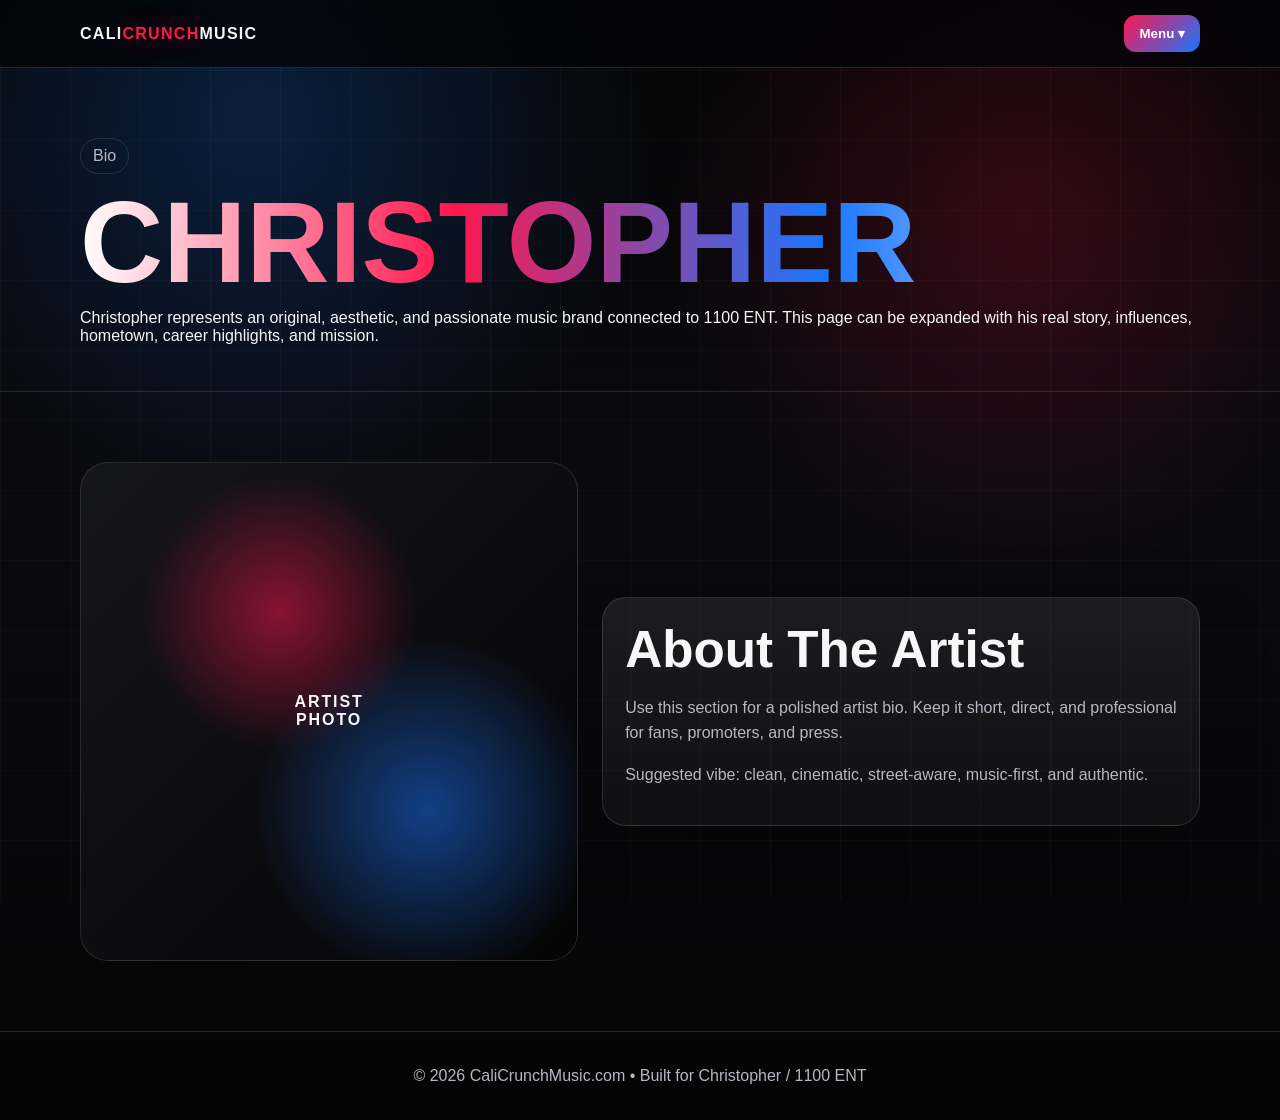
==== bio.html @ 86c89c6b "Add files via upload" ====
<!DOCTYPE html>
<html lang="en">
<head>
  <meta charset="UTF-8" />
  <meta name="viewport" content="width=device-width, initial-scale=1.0" />
  <title>Bio | CaliCrunchMusic</title>
  <meta name="description" content="Official music promotion website for Christopher and 1100 ENT." />
  <link rel="stylesheet" href="style.css" />
</head>
<body>

<nav class="nav">
  <div class="container nav-inner">
    <a class="brand" href="index.html">cali<span>crunch</span>music</a>
    <button class="menu-btn">Menu ▾</button>
    <div class="dropdown">
      <a href="index.html">Home</a>
      <a href="music.html">Music</a>
      <a href="bio.html">Bio</a>
      <a href="gallery.html">Gallery</a>
      <a href="merch.html">Merch</a>
      <a href="links.html">Links / Socials</a>
      <a href="contact.html">Booking / Contact</a>
    </div>
  </div>
</nav>


<main class="container page-hero">
  <span class="badge">Bio</span>
  <h1 class="gradient">Christopher</h1>
  <p class="lead">Christopher represents an original, aesthetic, and passionate music brand connected to 1100 ENT. This page can be expanded with his real story, influences, hometown, career highlights, and mission.</p>
</main>
<section class="section"><div class="container release">
  <div class="cover">Artist<br>Photo</div>
  <div class="card">
    <h2>About The Artist</h2>
    <p>Use this section for a polished artist bio. Keep it short, direct, and professional for fans, promoters, and press.</p>
    <p>Suggested vibe: clean, cinematic, street-aware, music-first, and authentic.</p>
  </div>
</div></section>


<footer class="footer">
  <div class="container">
    © <span id="year"></span> CaliCrunchMusic.com • Built for Christopher / 1100 ENT
  </div>
</footer>
<script src="script.js"></script>

</body>
</html>
---- style.css ----
:root{
  --bg:#050505;
  --panel:#0f0f12;
  --panel2:#17171c;
  --text:#f7f7f7;
  --muted:#b7b7c2;
  --red:#ff174d;
  --blue:#1976ff;
  --line:rgba(255,255,255,.12);
  --glow-red:0 0 24px rgba(255,23,77,.45);
  --glow-blue:0 0 24px rgba(25,118,255,.45);
}
*{box-sizing:border-box}
html{scroll-behavior:smooth}
body{
  margin:0;
  font-family:Arial, Helvetica, sans-serif;
  color:var(--text);
  background:
    radial-gradient(circle at 20% 10%, rgba(25,118,255,.22), transparent 28%),
    radial-gradient(circle at 80% 20%, rgba(255,23,77,.18), transparent 26%),
    linear-gradient(180deg,#050505,#0a0a0f 45%,#050505);
  min-height:100vh;
  overflow-x:hidden;
}
body::before{
  content:"";
  position:fixed; inset:0;
  background-image:url("assets/bg-studio.jpg");
  background-size:cover;
  background-position:center;
  opacity:.16;
  z-index:-3;
}
body::after{
  content:"";
  position:fixed; inset:0;
  background:linear-gradient(90deg, rgba(255,255,255,.03) 1px, transparent 1px),
             linear-gradient(rgba(255,255,255,.025) 1px, transparent 1px);
  background-size:70px 70px;
  pointer-events:none;
  z-index:-2;
}
a{color:inherit;text-decoration:none}
img{max-width:100%;display:block}
.container{width:min(1120px,92vw);margin:0 auto}
.nav{
  position:sticky;top:0;z-index:20;
  backdrop-filter:blur(16px);
  background:rgba(5,5,8,.78);
  border-bottom:1px solid var(--line);
}
.nav-inner{display:flex;align-items:center;justify-content:space-between;padding:15px 0}
.brand{font-weight:900;letter-spacing:.08em;text-transform:uppercase}
.brand span{color:var(--red);text-shadow:var(--glow-red)}
.menu-btn{
  background:linear-gradient(135deg,var(--red),var(--blue));
  border:0;color:white;padding:11px 15px;border-radius:12px;
  cursor:pointer;font-weight:800;
}
.dropdown{
  position:absolute;right:4vw;top:62px;
  width:min(310px,90vw);
  background:rgba(12,12,18,.96);
  border:1px solid var(--line);
  border-radius:18px;
  padding:10px;
  box-shadow:0 22px 80px rgba(0,0,0,.5);
  display:none;
}
.dropdown.open{display:block}
.dropdown a{
  display:block;padding:14px 15px;border-radius:12px;color:var(--muted);
}
.dropdown a:hover{background:rgba(255,255,255,.08);color:#fff}
.hero{
  min-height:82vh;
  display:grid;
  place-items:center;
  text-align:center;
  position:relative;
  padding:72px 0;
}
.kicker{color:var(--muted);letter-spacing:.28em;text-transform:uppercase;font-size:.8rem}
h1{font-size:clamp(3rem,9vw,7.8rem);line-height:.88;margin:18px 0 15px;text-transform:uppercase}
.gradient{
  background:linear-gradient(90deg,#fff,var(--red),var(--blue),#fff);
  -webkit-background-clip:text;background-clip:text;color:transparent;
}
.hero p{font-size:clamp(1rem,2vw,1.25rem);color:var(--muted);max-width:760px;margin:0 auto 28px;line-height:1.65}
.btns{display:flex;gap:14px;justify-content:center;flex-wrap:wrap}
.btn{
  display:inline-flex;align-items:center;justify-content:center;
  padding:13px 18px;border-radius:999px;
  border:1px solid var(--line);
  background:rgba(255,255,255,.07);
  font-weight:800;
}
.btn.primary{background:linear-gradient(135deg,var(--red),var(--blue));border:0;box-shadow:var(--glow-blue)}
.soundwaves{
  display:flex;gap:7px;justify-content:center;align-items:center;height:82px;margin:32px auto 0;
}
.soundwaves i{
  display:block;width:8px;border-radius:999px;
  background:linear-gradient(var(--red),var(--blue));
  animation:wave 1.1s infinite ease-in-out;
  box-shadow:var(--glow-blue);
}
.soundwaves i:nth-child(2n){animation-delay:.15s}
.soundwaves i:nth-child(3n){animation-delay:.3s}
@keyframes wave{
  0%,100%{height:18px;opacity:.55}
  50%{height:78px;opacity:1}
}
.section{padding:70px 0;border-top:1px solid var(--line)}
.section h2{font-size:clamp(2rem,4vw,3.2rem);margin:0 0 12px}
.section .lead{color:var(--muted);max-width:740px;line-height:1.7}
.grid{display:grid;grid-template-columns:repeat(3,1fr);gap:18px;margin-top:28px}
.card{
  background:linear-gradient(180deg,rgba(255,255,255,.08),rgba(255,255,255,.035));
  border:1px solid var(--line);
  border-radius:24px;
  padding:22px;
  box-shadow:0 20px 70px rgba(0,0,0,.24);
}
.card h3{margin:0 0 10px}
.card p{color:var(--muted);line-height:1.6}
.release{
  display:grid;grid-template-columns:1fr 1.2fr;gap:24px;align-items:center;
}
.cover{
  aspect-ratio:1;
  border-radius:28px;
  background:
    radial-gradient(circle at 40% 30%, rgba(255,23,77,.5), transparent 30%),
    radial-gradient(circle at 70% 70%, rgba(25,118,255,.5), transparent 35%),
    linear-gradient(135deg,#15151c,#050505);
  border:1px solid var(--line);
  display:grid;place-items:center;
  text-align:center;
  font-weight:900;
  text-transform:uppercase;
  letter-spacing:.12em;
}
.player{
  margin-top:16px;padding:16px;border-radius:18px;background:#08080b;border:1px solid var(--line)
}
.progress{height:8px;background:#222;border-radius:999px;overflow:hidden;margin-top:12px}
.progress span{display:block;width:62%;height:100%;background:linear-gradient(90deg,var(--red),var(--blue))}
.gallery{display:grid;grid-template-columns:repeat(4,1fr);gap:14px;margin-top:24px}
.shot{
  min-height:180px;border-radius:22px;border:1px solid var(--line);
  background:linear-gradient(135deg,rgba(255,23,77,.22),rgba(25,118,255,.22)),#111;
  display:grid;place-items:center;color:var(--muted);font-weight:800;
}
.form{display:grid;gap:12px;margin-top:20px}
input,textarea{
  width:100%;padding:14px 15px;border-radius:14px;
  border:1px solid var(--line);background:#0b0b10;color:white;
}
textarea{min-height:130px;resize:vertical}
.footer{padding:35px 0;color:var(--muted);border-top:1px solid var(--line);text-align:center}
.page-hero{padding:70px 0 30px}
.badge{display:inline-block;border:1px solid var(--line);padding:8px 12px;border-radius:999px;color:var(--muted)}
@media(max-width:800px){
  .grid,.release{grid-template-columns:1fr}
  .gallery{grid-template-columns:1fr 1fr}
  h1{font-size:3.8rem}
}
@media(max-width:480px){
  .gallery{grid-template-columns:1fr}
  .hero{min-height:76vh}
}
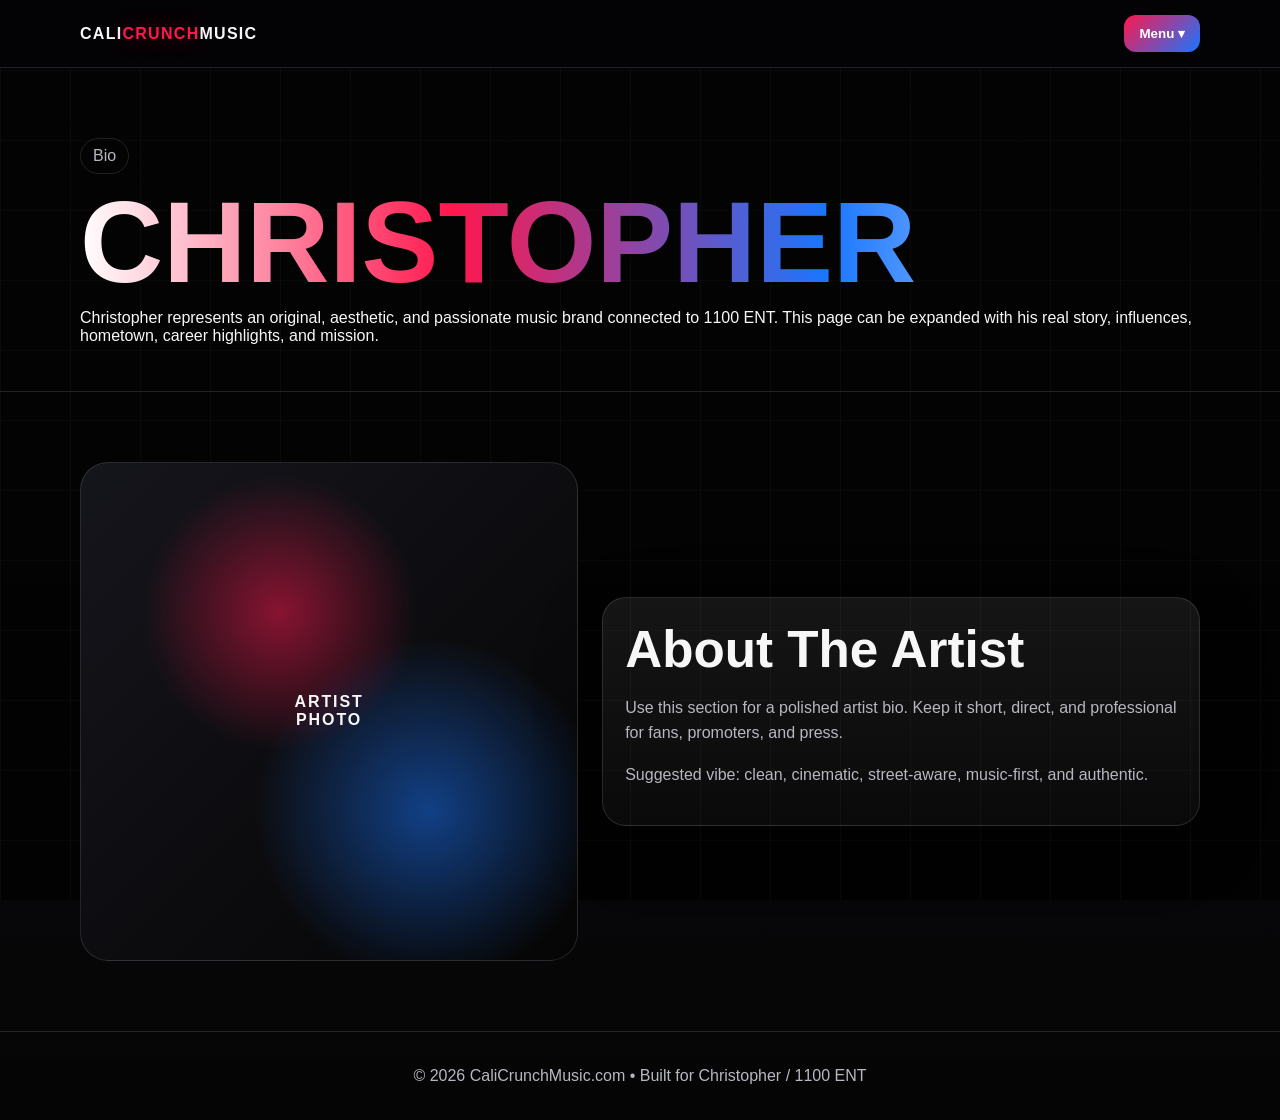
==== commit 31336004: "Update bio.html" ====
--- a/bio.html
+++ b/bio.html
@@ -6,8 +6,18 @@
   <title>Bio | CaliCrunchMusic</title>
   <meta name="description" content="Official music promotion website for Christopher and 1100 ENT." />
   <link rel="stylesheet" href="style.css" />
+  <style>
+    .site-bg{position:fixed;inset:0;width:100vw;height:100vh;height:100dvh;overflow:hidden;z-index:-10;background:#050505;pointer-events:none}.site-bg__video{position:absolute;inset:0;width:100%;height:100%;object-fit:cover;object-position:center center;display:block}.site-bg__overlay{position:absolute;inset:0;background:linear-gradient(180deg,rgba(0,0,0,.28),rgba(0,0,0,.62))}body{isolation:isolate}body>:not(.site-bg){position:relative;z-index:1}
+  </style>
 </head>
 <body>
+  <div class="site-bg" aria-hidden="true">
+    <video class="site-bg__video" autoplay muted loop playsinline preload="auto">
+      <source src="assets/bgcc.mp4" type="video/mp4">
+    </video>
+    <div class="site-bg__overlay"></div>
+  </div>
+
 
 <nav class="nav">
   <div class="container nav-inner">
--- a/style.css
+++ b/style.css
@@ -1,3 +1,41 @@
+/* CaliCrunch fullscreen background video */
+html, body{
+  min-height:100%;
+}
+body{
+  isolation:isolate;
+}
+.site-bg{
+  position:fixed;
+  inset:0;
+  width:100vw;
+  height:100vh;
+  height:100dvh;
+  overflow:hidden;
+  z-index:-10;
+  background:#050505;
+  pointer-events:none;
+}
+.site-bg__video{
+  position:absolute;
+  inset:0;
+  width:100%;
+  height:100%;
+  object-fit:cover;
+  object-position:center center;
+  display:block;
+}
+.site-bg__overlay{
+  position:absolute;
+  inset:0;
+  background:linear-gradient(180deg, rgba(0,0,0,.28), rgba(0,0,0,.62)), radial-gradient(circle at center, rgba(0,0,0,.05), rgba(0,0,0,.42));
+}
+body > :not(.site-bg){
+  position:relative;
+  z-index:1;
+}
+
+
 :root{
   --bg:#050505;
   --panel:#0f0f12;
@@ -13,6 +51,8 @@
 *{box-sizing:border-box}
 html{scroll-behavior:smooth}
 body{
+  background:#050505;
+
   margin:0;
   font-family:Arial, Helvetica, sans-serif;
   color:var(--text);
@@ -24,6 +64,8 @@
   overflow-x:hidden;
 }
 body::before{
+  display:none;
+
   content:"";
   position:fixed; inset:0;
   background-image:url("assets/bg-studio.jpg");
@@ -39,7 +81,7 @@
              linear-gradient(rgba(255,255,255,.025) 1px, transparent 1px);
   background-size:70px 70px;
   pointer-events:none;
-  z-index:-2;
+  z-index:-1;
 }
 a{color:inherit;text-decoration:none}
 img{max-width:100%;display:block}
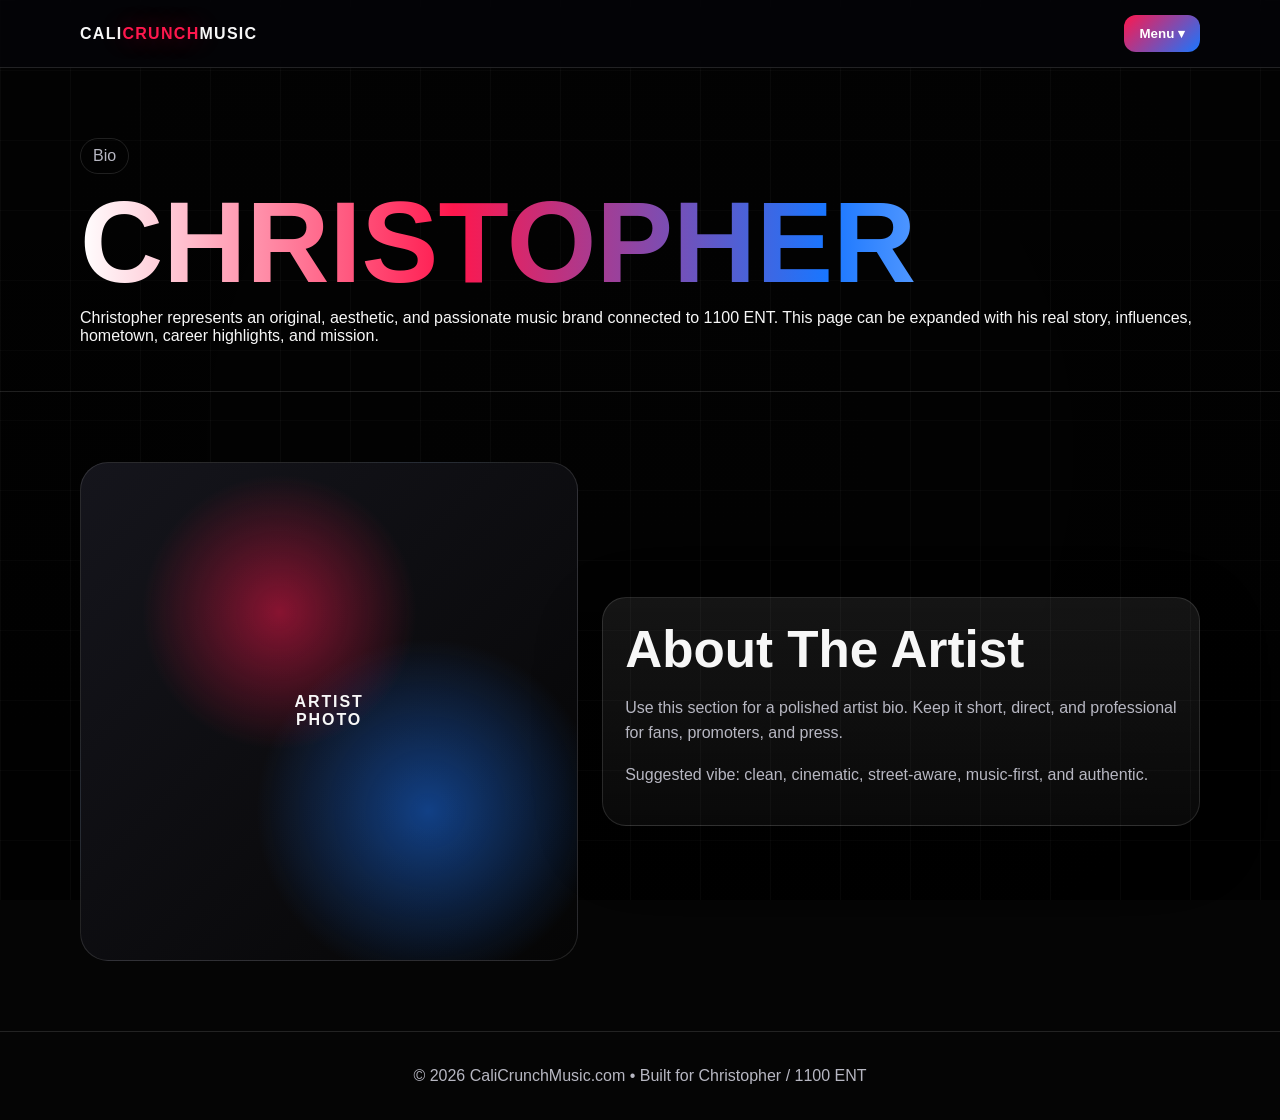
==== commit 216b18f4: "Update bio.html" ====
--- a/bio.html
+++ b/bio.html
@@ -6,9 +6,6 @@
   <title>Bio | CaliCrunchMusic</title>
   <meta name="description" content="Official music promotion website for Christopher and 1100 ENT." />
   <link rel="stylesheet" href="style.css" />
-  <style>
-    .site-bg{position:fixed;inset:0;width:100vw;height:100vh;height:100dvh;overflow:hidden;z-index:-10;background:#050505;pointer-events:none}.site-bg__video{position:absolute;inset:0;width:100%;height:100%;object-fit:cover;object-position:center center;display:block}.site-bg__overlay{position:absolute;inset:0;background:linear-gradient(180deg,rgba(0,0,0,.28),rgba(0,0,0,.62))}body{isolation:isolate}body>:not(.site-bg){position:relative;z-index:1}
-  </style>
 </head>
 <body>
   <div class="site-bg" aria-hidden="true">
@@ -18,16 +15,16 @@
     <div class="site-bg__overlay"></div>
   </div>
 
-
 <nav class="nav">
   <div class="container nav-inner">
     <a class="brand" href="index.html">cali<span>crunch</span>music</a>
-    <button class="menu-btn">Menu ▾</button>
-    <div class="dropdown">
+    <button class="menu-btn" type="button" aria-expanded="false" aria-controls="siteMenu">Menu ▾</button>
+    <div class="dropdown" id="siteMenu">
       <a href="index.html">Home</a>
       <a href="music.html">Music</a>
       <a href="bio.html">Bio</a>
       <a href="gallery.html">Gallery</a>
+      <a href="videos.html">Videos</a>
       <a href="merch.html">Merch</a>
       <a href="links.html">Links / Socials</a>
       <a href="contact.html">Booking / Contact</a>
--- a/style.css
+++ b/style.css
@@ -213,3 +213,162 @@
   .gallery{grid-template-columns:1fr}
   .hero{min-height:76vh}
 }
+
+
+/* FIX: keep the menu above all page text/video and make it clickable */
+.nav{
+  z-index:99990 !important;
+  position:sticky !important;
+}
+.nav-inner{
+  position:relative;
+  z-index:99991;
+}
+.menu-btn{
+  position:relative;
+  z-index:100000;
+  pointer-events:auto;
+}
+.dropdown{
+  position:fixed;
+  top:76px;
+  right:4vw;
+  z-index:99999 !important;
+  pointer-events:auto;
+  max-height:calc(100vh - 95px);
+  overflow:auto;
+  background:rgba(8,8,14,.98);
+  backdrop-filter:blur(14px);
+}
+.dropdown.open{
+  display:block !important;
+}
+.hero,
+.section,
+.footer,
+.page-hero{
+  position:relative;
+  z-index:1;
+}
+.site-bg{
+  z-index:-999 !important;
+}
+.site-bg__video{
+  min-width:100%;
+  min-height:100%;
+}
+body > :not(.site-bg):not(.nav){
+  z-index:1;
+}
+body > .nav{
+  z-index:99990 !important;
+}
+@media(max-width:600px){
+  .dropdown{
+    top:70px;
+    right:4vw;
+    left:4vw;
+    width:auto;
+  }
+}
+
+
+/* FINAL NAV + VIDEO BACKGROUND FIX
+   The menu must always sit ABOVE the hero/title/background video. */
+html, body{
+  min-height:100%;
+  margin:0;
+  overflow-x:hidden;
+}
+body{
+  background:#050505 !important;
+  isolation:auto !important;
+}
+.site-bg{
+  position:fixed !important;
+  inset:0 !important;
+  width:100vw !important;
+  height:100vh !important;
+  height:100dvh !important;
+  overflow:hidden !important;
+  z-index:-1 !important;
+  pointer-events:none !important;
+  background:#050505 !important;
+}
+.site-bg__video{
+  position:absolute !important;
+  inset:0 !important;
+  width:100% !important;
+  height:100% !important;
+  min-width:100% !important;
+  min-height:100% !important;
+  object-fit:cover !important;
+  object-position:center center !important;
+  display:block !important;
+}
+.site-bg__overlay{
+  position:absolute !important;
+  inset:0 !important;
+  background:linear-gradient(180deg,rgba(0,0,0,.42),rgba(0,0,0,.72)), radial-gradient(circle at center,rgba(0,0,0,.08),rgba(0,0,0,.48)) !important;
+}
+body::before{display:none !important;}
+body::after{z-index:0 !important; pointer-events:none !important;}
+body > *:not(.site-bg):not(.nav){
+  position:relative;
+  z-index:2 !important;
+}
+.nav{
+  position:sticky !important;
+  top:0 !important;
+  z-index:2147483000 !important;
+  isolation:isolate !important;
+  overflow:visible !important;
+}
+.nav-inner{
+  position:relative !important;
+  z-index:2147483001 !important;
+  overflow:visible !important;
+}
+.menu-btn{
+  position:relative !important;
+  z-index:2147483003 !important;
+  pointer-events:auto !important;
+}
+.dropdown{
+  position:fixed !important;
+  top:76px !important;
+  right:max(4vw,24px) !important;
+  left:auto !important;
+  width:min(310px,90vw) !important;
+  display:none !important;
+  z-index:2147483647 !important;
+  pointer-events:auto !important;
+  background:rgba(8,8,14,.985) !important;
+  border:1px solid rgba(255,255,255,.16) !important;
+  border-radius:18px !important;
+  padding:10px !important;
+  box-shadow:0 30px 100px rgba(0,0,0,.92) !important;
+  backdrop-filter:blur(18px) !important;
+  -webkit-backdrop-filter:blur(18px) !important;
+  max-height:calc(100vh - 95px) !important;
+  overflow:auto !important;
+}
+.dropdown.open,
+body.menu-open .dropdown{
+  display:block !important;
+}
+.dropdown a{
+  position:relative !important;
+  z-index:2147483647 !important;
+}
+.hero,.page-hero,.section,.footer{
+  z-index:2 !important;
+}
+@media(max-width:600px){
+  .dropdown{
+    top:70px !important;
+    left:4vw !important;
+    right:4vw !important;
+    width:auto !important;
+  }
+}
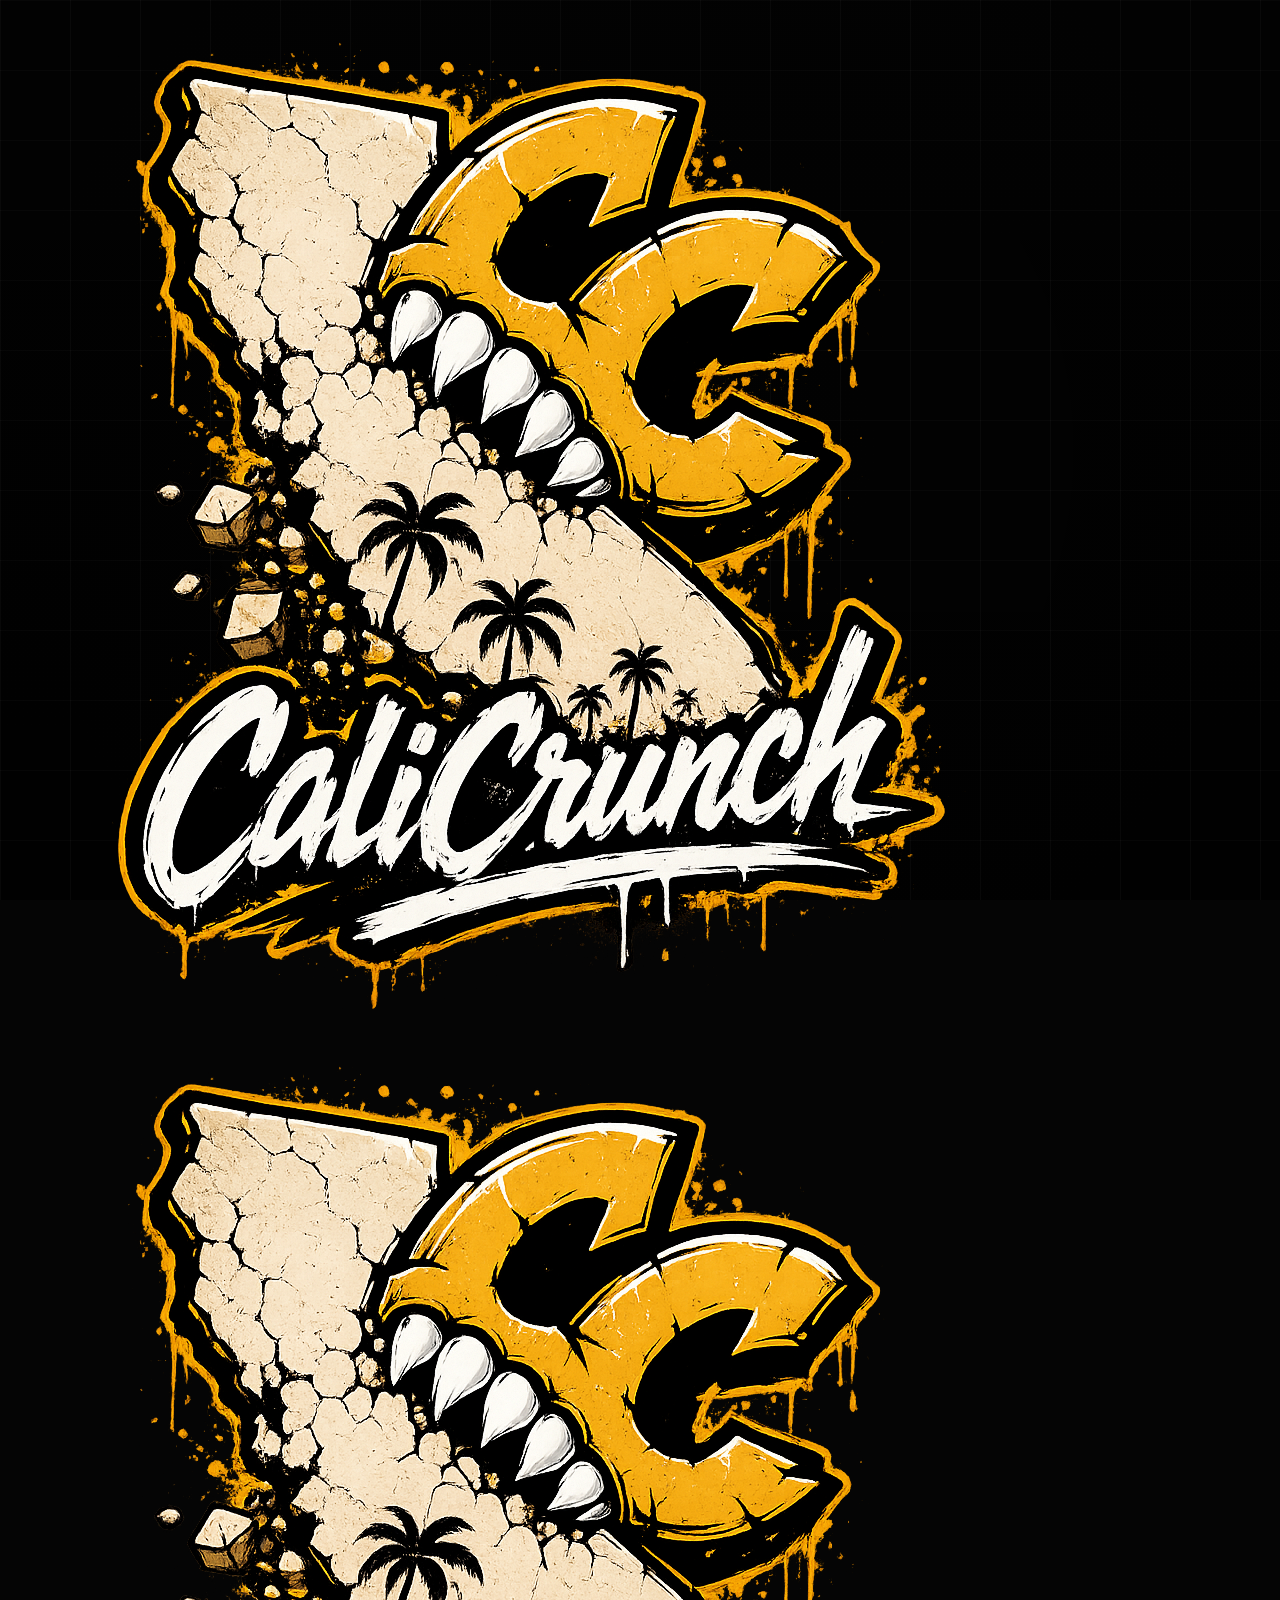
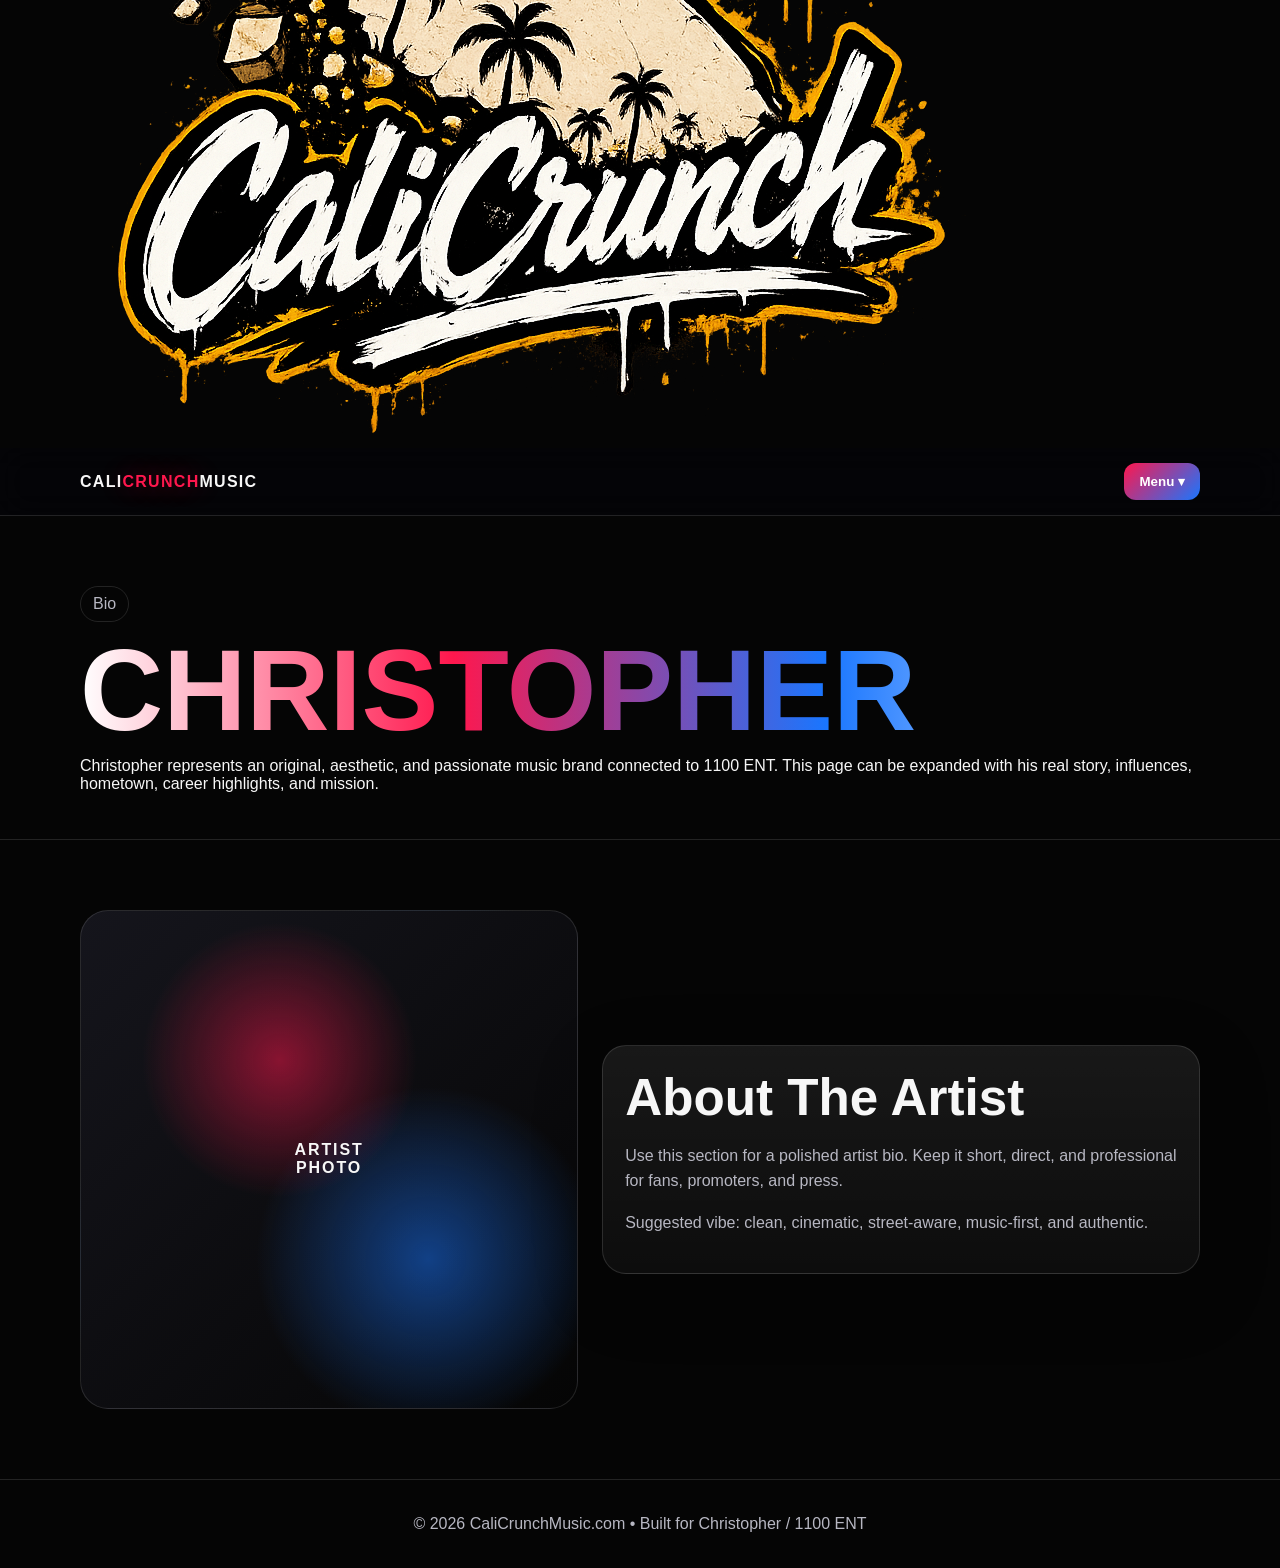
==== commit 32bffdd1: "Update bio.html" ====
--- a/bio.html
+++ b/bio.html
@@ -1,59 +1,53 @@
 <!DOCTYPE html>
 <html lang="en">
 <head>
-  <meta charset="UTF-8" />
-  <meta name="viewport" content="width=device-width, initial-scale=1.0" />
-  <title>Bio | CaliCrunchMusic</title>
-  <meta name="description" content="Official music promotion website for Christopher and 1100 ENT." />
-  <link rel="stylesheet" href="style.css" />
+<meta charset="utf-8"/>
+<meta content="width=device-width, initial-scale=1.0" name="viewport"/>
+<title>Bio | CaliCrunchMusic</title>
+<meta content="Official music promotion website for Christopher and 1100 ENT." name="description"/>
+<link href="style.css" rel="stylesheet"/>
 </head>
-<body>
-  <div class="site-bg" aria-hidden="true">
-    <video class="site-bg__video" autoplay muted loop playsinline preload="auto">
-      <source src="assets/bgcc.mp4" type="video/mp4">
-    </video>
-    <div class="site-bg__overlay"></div>
-  </div>
-
+<body><img alt="CaliCrunch Logo" class="corner-logo left" src="assets/logotrans.png"/><img alt="CaliCrunch Logo" class="corner-logo right" src="assets/logotrans.png"/>
+<div aria-hidden="true" class="site-bg">
+<video autoplay="" class="site-bg__video" loop="" muted="" playsinline="" preload="auto">
+<source src="assets/bgcc.mp4" type="video/mp4"/>
+</video>
+<div class="site-bg__overlay"></div>
+</div>
 <nav class="nav">
-  <div class="container nav-inner">
-    <a class="brand" href="index.html">cali<span>crunch</span>music</a>
-    <button class="menu-btn" type="button" aria-expanded="false" aria-controls="siteMenu">Menu ▾</button>
-    <div class="dropdown" id="siteMenu">
-      <a href="index.html">Home</a>
-      <a href="music.html">Music</a>
-      <a href="bio.html">Bio</a>
-      <a href="gallery.html">Gallery</a>
-      <a href="videos.html">Videos</a>
-      <a href="merch.html">Merch</a>
-      <a href="links.html">Links / Socials</a>
-      <a href="contact.html">Booking / Contact</a>
-    </div>
-  </div>
+<div class="container nav-inner">
+<a class="brand" href="index.html">cali<span>crunch</span>music</a>
+<button aria-controls="siteMenu" aria-expanded="false" class="menu-btn" type="button">Menu ▾</button>
+<div class="dropdown" id="siteMenu">
+<a href="index.html">Home</a>
+<a href="music.html">Music</a>
+<a href="bio.html">Bio</a>
+<a href="gallery.html">Gallery</a>
+<a href="videos.html">Videos</a>
+<a href="merch.html">Merch</a>
+<a href="links.html">Links / Socials</a>
+<a href="contact.html">Booking / Contact</a>
+</div>
+</div>
 </nav>
-
-
 <main class="container page-hero">
-  <span class="badge">Bio</span>
-  <h1 class="gradient">Christopher</h1>
-  <p class="lead">Christopher represents an original, aesthetic, and passionate music brand connected to 1100 ENT. This page can be expanded with his real story, influences, hometown, career highlights, and mission.</p>
+<span class="badge">Bio</span>
+<h1 class="gradient">Christopher</h1>
+<p class="lead">Christopher represents an original, aesthetic, and passionate music brand connected to 1100 ENT. This page can be expanded with his real story, influences, hometown, career highlights, and mission.</p>
 </main>
 <section class="section"><div class="container release">
-  <div class="cover">Artist<br>Photo</div>
-  <div class="card">
-    <h2>About The Artist</h2>
-    <p>Use this section for a polished artist bio. Keep it short, direct, and professional for fans, promoters, and press.</p>
-    <p>Suggested vibe: clean, cinematic, street-aware, music-first, and authentic.</p>
-  </div>
+<div class="cover">Artist<br/>Photo</div>
+<div class="card">
+<h2>About The Artist</h2>
+<p>Use this section for a polished artist bio. Keep it short, direct, and professional for fans, promoters, and press.</p>
+<p>Suggested vibe: clean, cinematic, street-aware, music-first, and authentic.</p>
+</div>
 </div></section>
-
-
 <footer class="footer">
-  <div class="container">
+<div class="container">
     © <span id="year"></span> CaliCrunchMusic.com • Built for Christopher / 1100 ENT
   </div>
 </footer>
 <script src="script.js"></script>
-
 </body>
 </html>
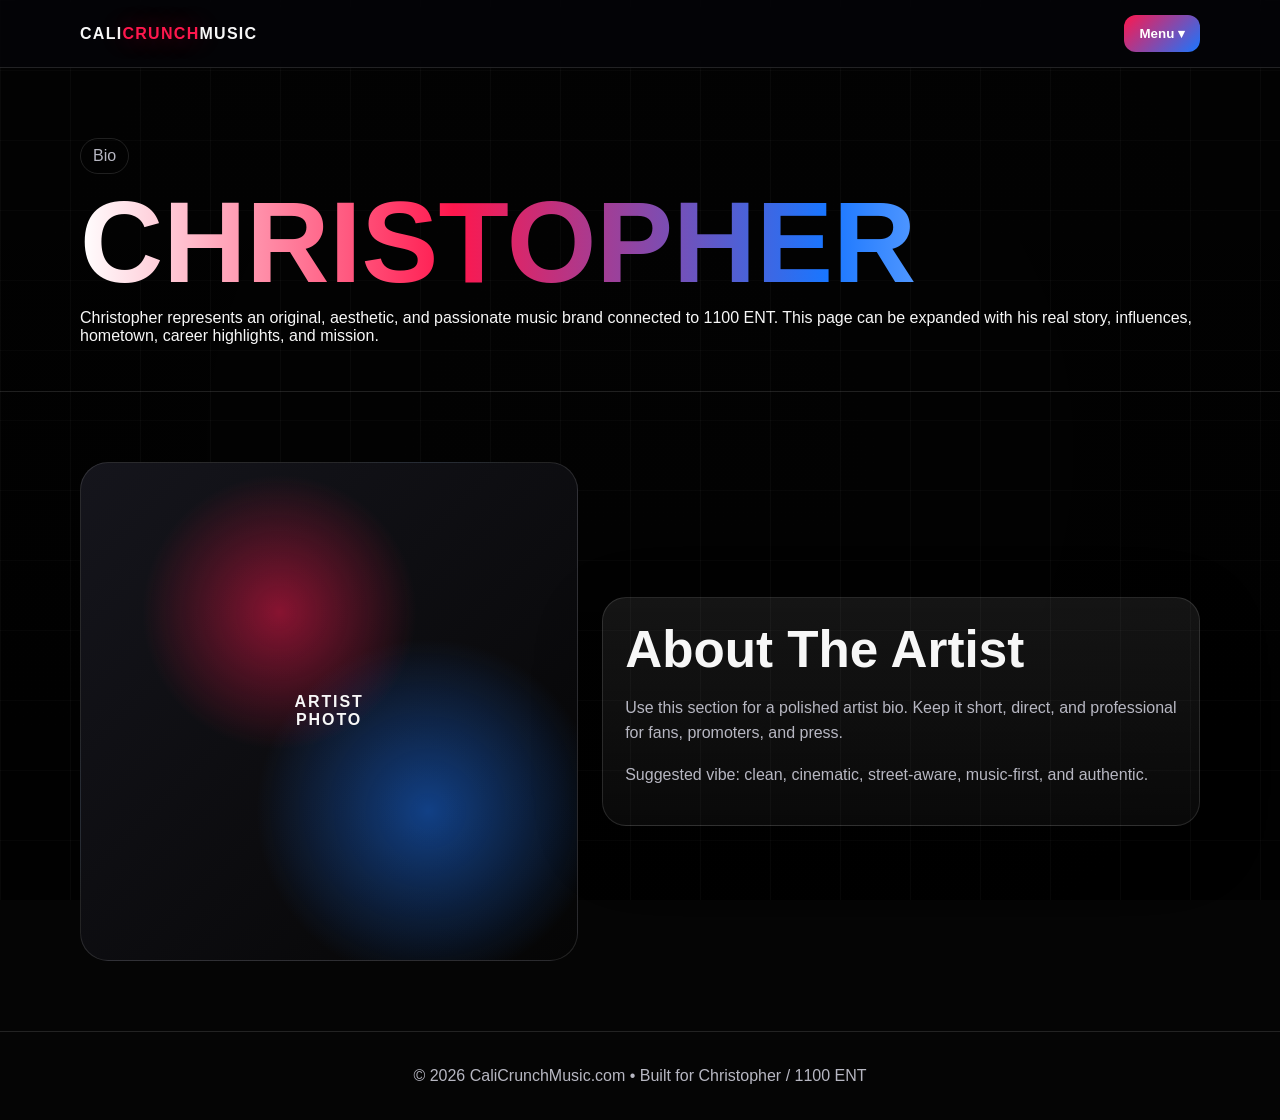
==== commit e98a6b37: "Update bio.html" ====
--- a/bio.html
+++ b/bio.html
@@ -1,53 +1,59 @@
 <!DOCTYPE html>
 <html lang="en">
 <head>
-<meta charset="utf-8"/>
-<meta content="width=device-width, initial-scale=1.0" name="viewport"/>
-<title>Bio | CaliCrunchMusic</title>
-<meta content="Official music promotion website for Christopher and 1100 ENT." name="description"/>
-<link href="style.css" rel="stylesheet"/>
+  <meta charset="UTF-8" />
+  <meta name="viewport" content="width=device-width, initial-scale=1.0" />
+  <title>Bio | CaliCrunchMusic</title>
+  <meta name="description" content="Official music promotion website for Christopher and 1100 ENT." />
+  <link rel="stylesheet" href="style.css" />
 </head>
-<body><img alt="CaliCrunch Logo" class="corner-logo left" src="assets/logotrans.png"/><img alt="CaliCrunch Logo" class="corner-logo right" src="assets/logotrans.png"/>
-<div aria-hidden="true" class="site-bg">
-<video autoplay="" class="site-bg__video" loop="" muted="" playsinline="" preload="auto">
-<source src="assets/bgcc.mp4" type="video/mp4"/>
-</video>
-<div class="site-bg__overlay"></div>
-</div>
+<body>
+  <div class="site-bg" aria-hidden="true">
+    <video class="site-bg__video" autoplay muted loop playsinline preload="auto">
+      <source src="assets/bgcc.mp4" type="video/mp4">
+    </video>
+    <div class="site-bg__overlay"></div>
+  </div>
+
 <nav class="nav">
-<div class="container nav-inner">
-<a class="brand" href="index.html">cali<span>crunch</span>music</a>
-<button aria-controls="siteMenu" aria-expanded="false" class="menu-btn" type="button">Menu ▾</button>
-<div class="dropdown" id="siteMenu">
-<a href="index.html">Home</a>
-<a href="music.html">Music</a>
-<a href="bio.html">Bio</a>
-<a href="gallery.html">Gallery</a>
-<a href="videos.html">Videos</a>
-<a href="merch.html">Merch</a>
-<a href="links.html">Links / Socials</a>
-<a href="contact.html">Booking / Contact</a>
-</div>
-</div>
+  <div class="container nav-inner">
+    <a class="brand" href="index.html">cali<span>crunch</span>music</a>
+    <button class="menu-btn" type="button" aria-expanded="false" aria-controls="siteMenu">Menu ▾</button>
+    <div class="dropdown" id="siteMenu">
+      <a href="index.html">Home</a>
+      <a href="music.html">Music</a>
+      <a href="bio.html">Bio</a>
+      <a href="gallery.html">Gallery</a>
+      <a href="videos.html">Videos</a>
+      <a href="merch.html">Merch</a>
+      <a href="links.html">Links / Socials</a>
+      <a href="contact.html">Booking / Contact</a>
+    </div>
+  </div>
 </nav>
+
+
 <main class="container page-hero">
-<span class="badge">Bio</span>
-<h1 class="gradient">Christopher</h1>
-<p class="lead">Christopher represents an original, aesthetic, and passionate music brand connected to 1100 ENT. This page can be expanded with his real story, influences, hometown, career highlights, and mission.</p>
+  <span class="badge">Bio</span>
+  <h1 class="gradient">Christopher</h1>
+  <p class="lead">Christopher represents an original, aesthetic, and passionate music brand connected to 1100 ENT. This page can be expanded with his real story, influences, hometown, career highlights, and mission.</p>
 </main>
 <section class="section"><div class="container release">
-<div class="cover">Artist<br/>Photo</div>
-<div class="card">
-<h2>About The Artist</h2>
-<p>Use this section for a polished artist bio. Keep it short, direct, and professional for fans, promoters, and press.</p>
-<p>Suggested vibe: clean, cinematic, street-aware, music-first, and authentic.</p>
-</div>
+  <div class="cover">Artist<br>Photo</div>
+  <div class="card">
+    <h2>About The Artist</h2>
+    <p>Use this section for a polished artist bio. Keep it short, direct, and professional for fans, promoters, and press.</p>
+    <p>Suggested vibe: clean, cinematic, street-aware, music-first, and authentic.</p>
+  </div>
 </div></section>
+
+
 <footer class="footer">
-<div class="container">
+  <div class="container">
     © <span id="year"></span> CaliCrunchMusic.com • Built for Christopher / 1100 ENT
   </div>
 </footer>
 <script src="script.js"></script>
+
 </body>
 </html>
--- a/style.css
+++ b/style.css
@@ -372,3 +372,23 @@
     width:auto !important;
   }
 }
+
+
+/* CaliCrunch corner logos */
+.corner-logo{
+position:fixed;
+top:18px;
+width:52px;
+height:52px;
+object-fit:contain;
+z-index:9998;
+pointer-events:none;
+filter:drop-shadow(0 2px 6px rgba(0,0,0,.5));
+}
+.corner-logo.left{left:28px;}
+.corner-logo.right{right:28px;}
+@media(max-width:768px){
+.corner-logo{width:40px;height:40px;top:16px}
+.corner-logo.left{left:12px}
+.corner-logo.right{right:12px}
+}
